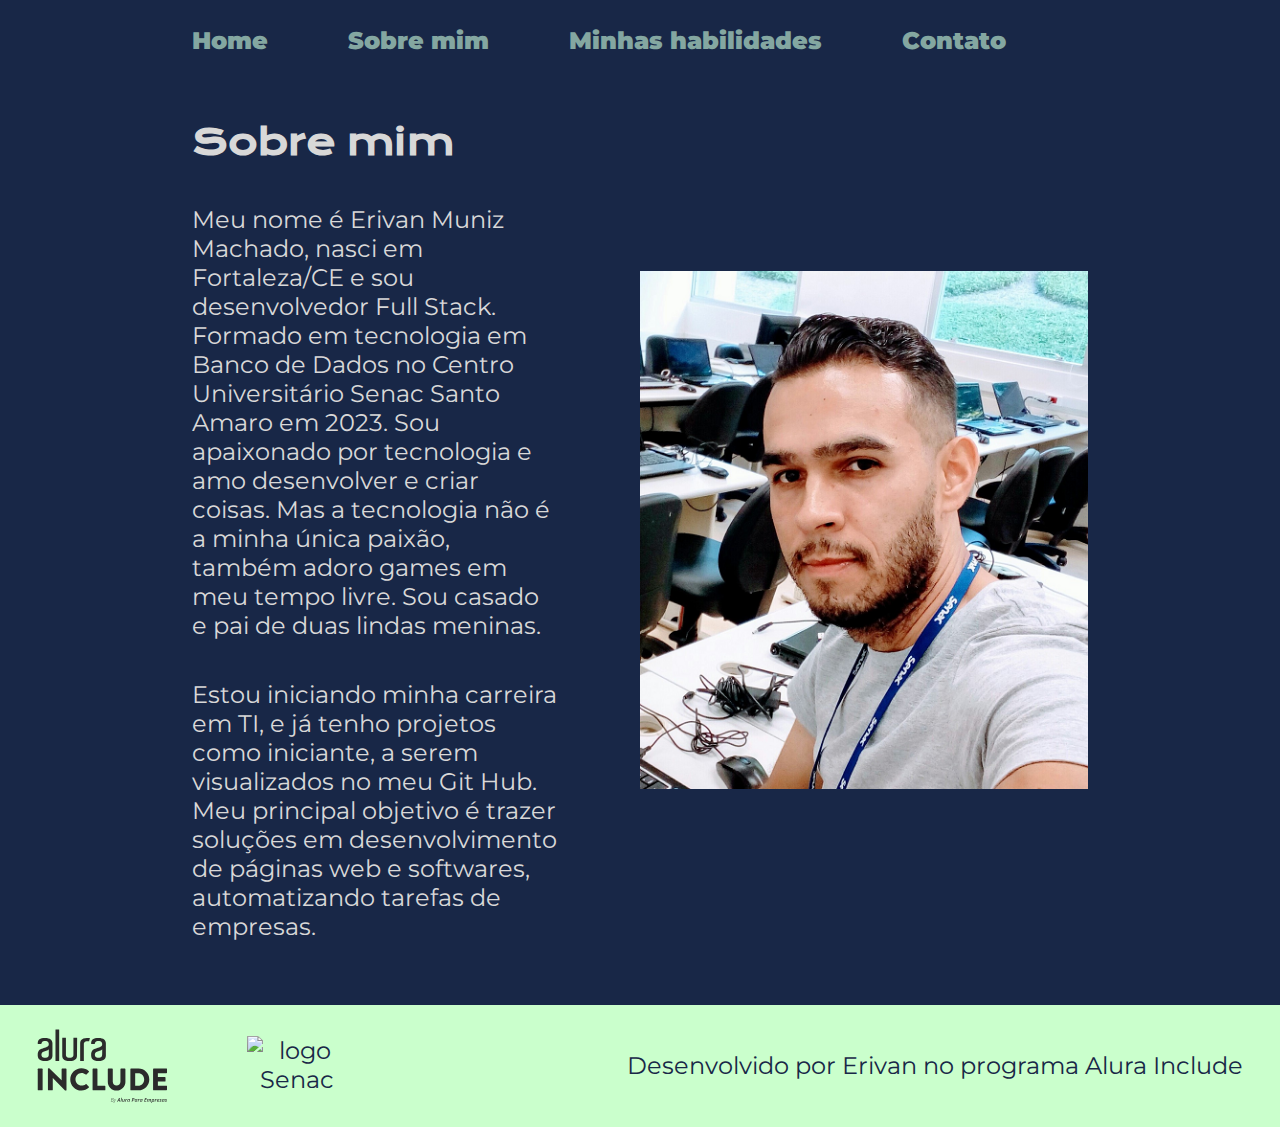
==== about.html @ 4aae3cc5 "Add files via upload" ====
<!DOCTYPE html>
<html lang="pt-br">
<head>
    <meta charset="UTF-8">
    <meta http-equiv="X-UA-Compatible" content="IE=edge">
    <meta name="viewport" content="width=device-width, initial-scale=1.0">

    <title>Sobre mim</title>
    <link rel="stylesheet" href="./styles/style.css">
</head>
<body>
    <header class="cabecalho">
        <nav class="cabecalho__menu">
            <a class="cabecalho__menu__link" href="index.html">Home</a>
            <a class="cabecalho__menu__link" href="about.html">Sobre mim</a>
            <a class="cabecalho__menu__link" href="skills.html">Minhas habilidades</a>
            <a class="cabecalho__menu__link" href="contato.html">Contato</a>
        </nav>
    </header>

    <main class="apresentacao">
        <section class="apresentacao__conteudo">
            <h1 class="apresentacao__conteudo__titulo">Sobre mim</h1>
            <p class="apresentacao__conteudo__texto">Meu nome é Erivan Muniz Machado,
            nasci em Fortaleza/CE e sou desenvolvedor Full Stack. Formado em tecnologia
            em Banco de Dados no Centro Universitário Senac Santo Amaro em 2023. 
            Sou apaixonado por tecnologia e amo desenvolver e criar coisas. 
            Mas a tecnologia não é a minha única paixão, também adoro games em meu tempo livre. 
            Sou casado e pai de duas lindas meninas.</p>
            <p class="apresentacao__conteudo__texto">Estou iniciando minha carreira em TI, 
            e já tenho projetos como iniciante, a serem visualizados no meu Git Hub. 
            Meu principal objetivo é trazer soluções em desenvolvimento de páginas web e softwares, 
            automatizando tarefas de empresas.</p>
        </section>
        <img class="apresentacao__imagem" src="./assets/erivan4.png" alt="Foto do Erivan Muniz programando">
    </main>

    <footer class="rodape">
        <img src="./assets/Logo_Alura_Include.svg" alt="logo do Alura Include" class="rodape__logo">
        <img src="https://upload.wikimedia.org/wikipedia/commons/8/86/Senac_logo.svg" alt="logo Senac" class="rodape__senac">
        <p>Desenvolvido por Erivan no programa Alura Include</p>
    </footer>
</body>
</html>
---- styles/style.css ----
@import url('https://fonts.googleapis.com/css2?family=Krona+One&family=Montserrat:wght@400;600&display=swap');

:root {
    --cor-primaria: #182747;
    --cor-secundaria:  #D8D8D8;
    --cor-terciaria: #84A7A1;
    --cor-hover: #647E68;

    --fonte-primaria: 'Krona One', sans-serif;
    --fonte-secundaria: 'Montserrat', sans-serif;
}



* {
    margin: 0;
    padding: 0;
}

body {
    
    /*height: 100vh;*/
    box-sizing: border-box;
    background-color: var(--cor-primaria);
    color: var(--cor-secundaria);
}

.cabecalho {
    padding: 2% 0% 0% 15%;
}

.cabecalho__menu {
    display: flex;
    gap: 80px;
}

.cabecalho__menu__link {
    font-family: var(--fonte-secundaria);
    font-size: 1.5rem;
    font-weight: 900;
    color: var(--cor-terciaria);
    text-decoration: none;
}

.apresentacao {

    padding: 5% 15%;
    display: flex;
    align-items: center;
    justify-content: space-between;
    gap: 82px;
   
}

.apresentacao__conteudo {

    width: 50%;
    font-family: var(--fonte-primaria);
    display: flex;
    flex-direction: column;
    gap: 40px;
   

}

.apresentacao__conteudo__titulo {

    font-size: 2.25rem;
    font-family: var(--fonte-primaria);

}

.titulo-destaque {
    color: var(--cor-terciaria)
}

.apresentacao__conteudo__texto {
    font-size: 1.5rem;
    font-family: var(--fonte-secundaria);
}

.apresentacao__links {
    
    display: flex;
    flex-direction: column;
    justify-content: space-between;
    align-items: center;
    gap: 32px;
}

.apresentacao__links__subtitulo {
    font-family: var(--fonte-primaria);
    font-weight: 400;
    font-size: 1.5rem;
}

.apresentacao__links__navegacao {
    /*background-color: #22D4FD; */
    display: flex;
    justify-content: center;
    gap: 16px;
    width: 180px;
    text-align: center;
    border: 2px solid var(--cor-terciaria);
    border-radius: 8px; 
    font-size: 1.5rem;
    font-weight: 600;
    padding: 21.5px 0;
    text-decoration: none;
    color: var(--cor-secundaria);
    font-family: var(--fonte-secundaria);
}

.apresentacao__links__navegacao:hover {
    background-color: var(--cor-hover);
}

.apresentacao__imagem {
    width:50%;
}
.rodape {
    

    display: flex;
    align-items: center;
    justify-content: center;
    padding: 24px;
    color: var(--cor-primaria);
    background-color: #CAFFCC;
    text-align: center;
    font-family: var(--fonte-secundaria);
    font-size: 1.5rem;
    font-weight: 400;

    
}

.rodape__logo {
    /*width: 50px; 
    height: 50px;*/
    margin-right: 80px; 
}

.rodape__senac {
    width: 100px;
    height: 60px;
    margin-right: 80px;
}

.rodape p {
    margin-left: 200px;
}

@media (max-width: 1200px) {

    .cabecalho {
        padding: 10%;
    }
    .cabecalho__menu {
        justify-content: center;
    }
    .apresentacao {
        flex-direction: column-reverse;
        padding: 5%;
    }

    .apresentacao__conteudo {
        width: auto;
    }

}
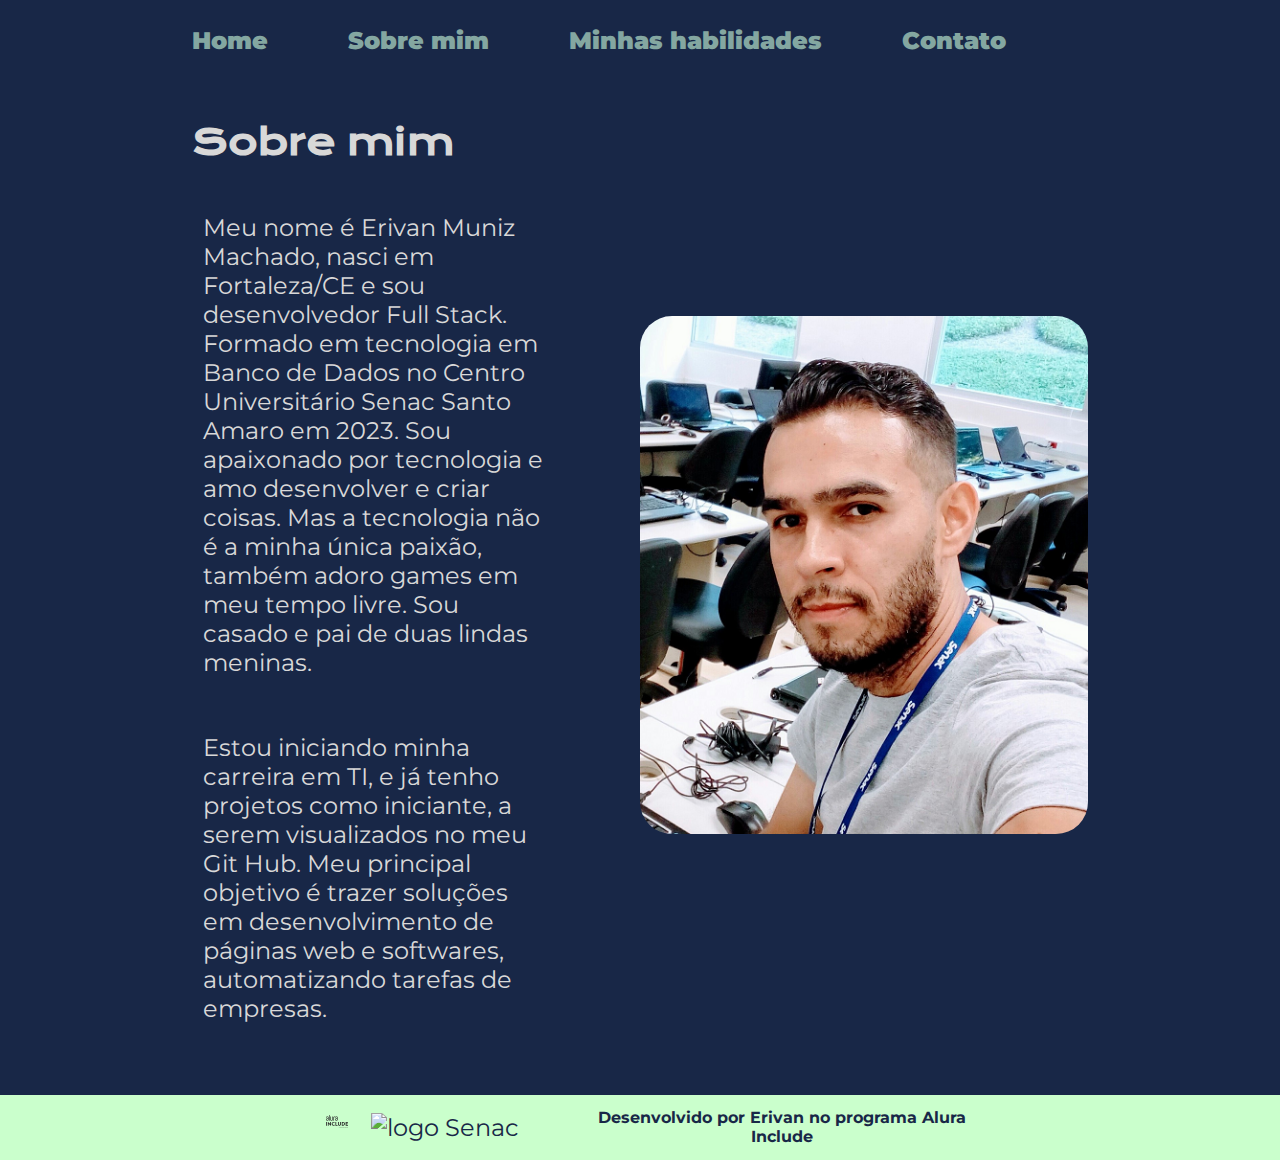
==== commit da934482: "Update about.html" ====
--- a/about.html
+++ b/about.html
@@ -36,9 +36,13 @@
     </main>
 
     <footer class="rodape">
-        <img src="./assets/Logo_Alura_Include.svg" alt="logo do Alura Include" class="rodape__logo">
-        <img src="https://upload.wikimedia.org/wikipedia/commons/8/86/Senac_logo.svg" alt="logo Senac" class="rodape__senac">
-        <p>Desenvolvido por Erivan no programa Alura Include</p>
+        <div class="logos">
+            <img src="./assets/Logo_Alura_Include.svg" alt="logo do Alura Include" class="rodape__logo">
+            <img src="https://upload.wikimedia.org/wikipedia/commons/8/86/Senac_logo.svg" alt="logo Senac" class="rodape__senac">
+        </div>
+        <div class="itens__rodape">
+            <p>Desenvolvido por Erivan no programa Alura Include</p>
+        </div>
     </footer>
 </body>
-</html>+</html>
--- a/styles/style.css
+++ b/styles/style.css
@@ -40,6 +40,7 @@
     font-weight: 900;
     color: var(--cor-terciaria);
     text-decoration: none;
+    
 }
 
 .apresentacao {
@@ -116,8 +117,13 @@
 }
 
 .apresentacao__imagem {
-    width:50%;
-}
+    width: 50%;
+    display: block;
+    justify-content: space-between;
+    border-radius: 32px;
+
+}
+
 .rodape {
     
 
@@ -131,13 +137,11 @@
     font-family: var(--fonte-secundaria);
     font-size: 1.5rem;
     font-weight: 400;
-
-    
 }
 
 .rodape__logo {
-    /*width: 50px; 
-    height: 50px;*/
+    width: 50px; 
+    height: 50px;
     margin-right: 80px; 
 }
 
@@ -148,24 +152,114 @@
 }
 
 .rodape p {
-    margin-left: 200px;
-}
-
-@media (max-width: 1200px) {
-
+    margin-left: 80px;
+}
+
+.rodape {
+    display: flex;
+    align-items: center;
+    padding: 10px 10px 10px;
+}
+
+.rodape__logo,
+.rodape__senac {
+        margin: 5px 20px 20px;
+}
+
+
+/* Estilo do Mobile */
+@media (max-width: 767px) {
     .cabecalho {
-        padding: 10%;
+        padding: 2% 5%;
     }
     .cabecalho__menu {
+        display: grid;
         justify-content: center;
+        gap: 16px;
     }
     .apresentacao {
-        flex-direction: column-reverse;
-        padding: 5%;
-    }
-
-    .apresentacao__conteudo {
-        width: auto;
-    }
-
-}
+        padding: 2% 5% 10%;
+        flex-direction: column-reverse; 
+    }
+    .apresentacao__conteudo,
+    .apresentacao__imagem {
+        width: 100%;
+        text-align: center;
+    }
+    .apresentacao__imagem img {
+        max-width: 100%;
+        height: auto;
+    }
+    .form {
+        width: 90%;
+        margin: 0 auto;
+    }
+    .rodape {
+        text-align: center;
+        padding: 1rem 0;
+        margin-top: 2rem;
+    }
+    .rodape__logo,
+    .rodape__senac {
+        margin: 8px auto;
+    }
+    .rodape p {
+        margin: 0;
+    }
+    .rodape__senac {
+        height: 5%;
+    }
+}
+
+/* Estilo do Tablet */
+@media (min-width: 768px) and (max-width: 1023px) {
+    .cabecalho__menu {
+        display: flex;
+        justify-content: flex-start;
+        gap: 80px;
+    }
+    
+}
+
+  /*Estilo do Desktop */
+@media (min-width: 1024px) {
+    
+    .rodape {
+        text-align: center;
+        padding: 2rem 3;
+        margin-top: 0;
+    }
+    .rodape__logo,
+    .rodape__senac,
+    p {
+        margin: 8px 0; 
+        padding-left: 3%;
+        padding-right: 3%;
+    }
+
+    .rodape p {
+        margin: 0;
+        font-size: 1rem;
+        font-weight: 700;
+    }
+
+    .rodape__logo {
+        width: 8%;
+        height: 8%;
+    }
+    .rodape__senac {
+        width: 8%;
+        height: 5%;
+    
+    }
+    
+}
+
+
+
+
+
+
+
+
+
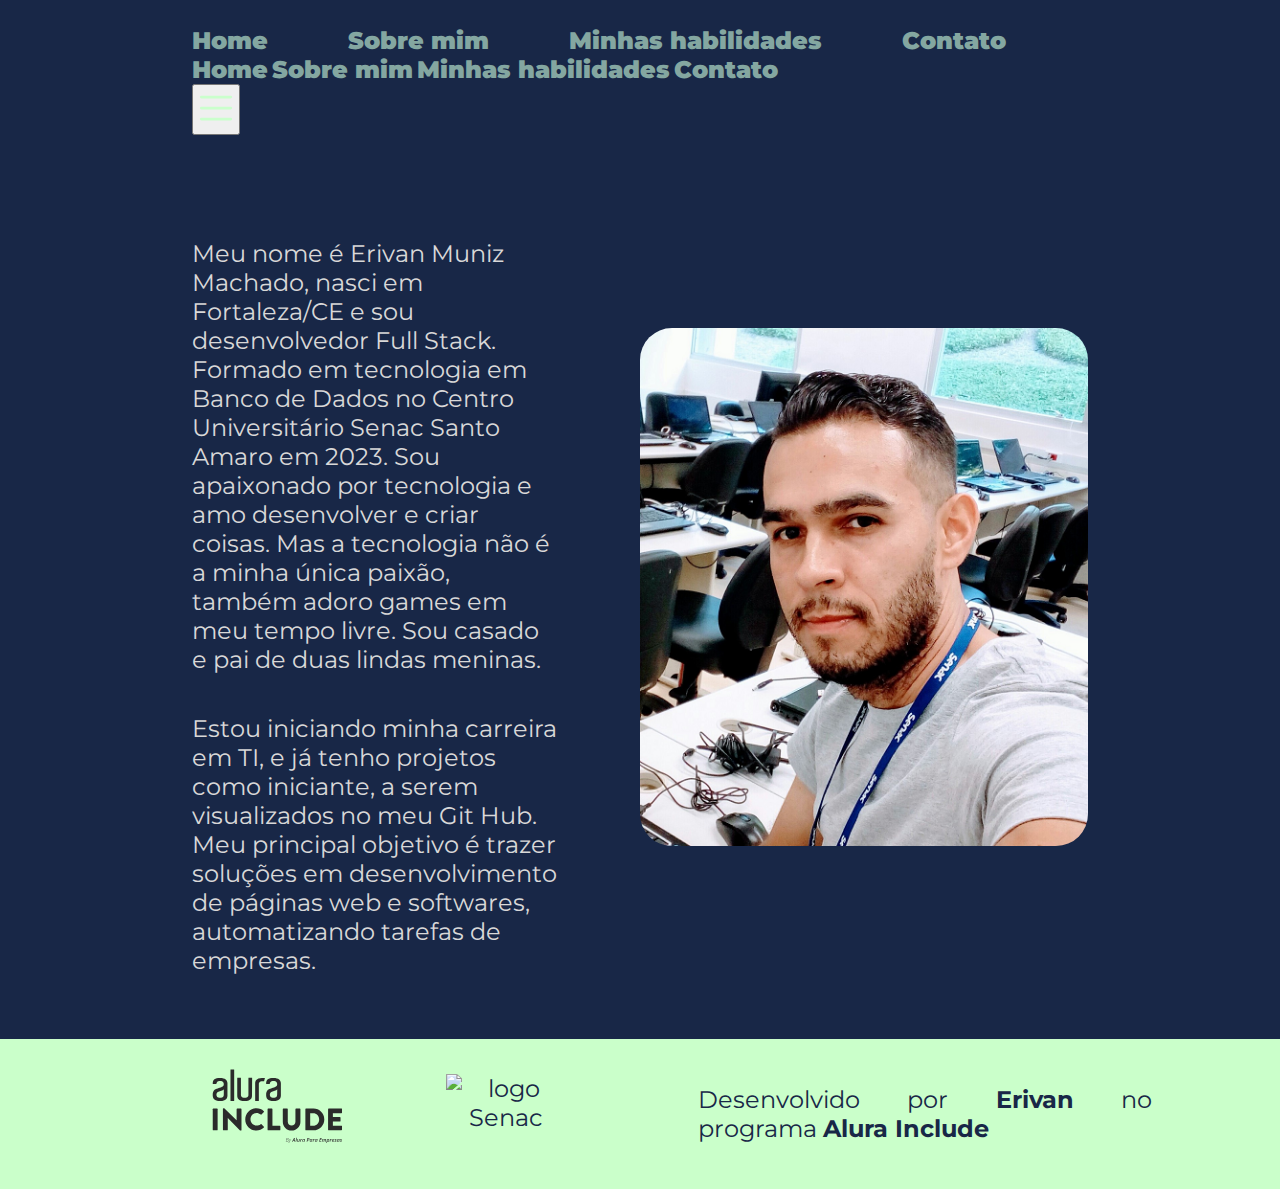
==== commit abc5080f: "adicionando botões mobile" ====
--- a/about.html
+++ b/about.html
@@ -7,6 +7,7 @@
 
     <title>Sobre mim</title>
     <link rel="stylesheet" href="./styles/style.css">
+    <link rel="stylesheet" href="./styles/about.css">
 </head>
 <body>
     <header class="cabecalho">
@@ -16,11 +17,26 @@
             <a class="cabecalho__menu__link" href="skills.html">Minhas habilidades</a>
             <a class="cabecalho__menu__link" href="contato.html">Contato</a>
         </nav>
+
+        <div class="menuMobile invisivel">
+            <nav class="cabecalho__menu--mobile">
+                <a class="cabecalho__menu__link" href="index.html">Home</a>
+                <a class="cabecalho__menu__link" href="about.html">Sobre mim</a>
+                <a class="cabecalho__menu__link" href="skills.html">Minhas habilidades</a>
+                <a class="cabecalho__menu__link" href="contato.html">Contato</a>
+            </nav>
+        </div>
+        
+
+        <button class="button__menu">
+            <img src="assets/icons/menu.svg" alt="ícone de menu">
+        </button>
+
     </header>
 
     <main class="apresentacao">
         <section class="apresentacao__conteudo">
-            <h1 class="apresentacao__conteudo__titulo">Sobre mim</h1>
+            <h1 class="apresentacao__conteudo__titulo" id="conteudo-titulo"></h1>
             <p class="apresentacao__conteudo__texto">Meu nome é Erivan Muniz Machado,
             nasci em Fortaleza/CE e sou desenvolvedor Full Stack. Formado em tecnologia
             em Banco de Dados no Centro Universitário Senac Santo Amaro em 2023. 
@@ -33,6 +49,7 @@
             automatizando tarefas de empresas.</p>
         </section>
         <img class="apresentacao__imagem" src="./assets/erivan4.png" alt="Foto do Erivan Muniz programando">
+        <script src="js/about.js"></script>
     </main>
 
     <footer class="rodape">
@@ -41,8 +58,11 @@
             <img src="https://upload.wikimedia.org/wikipedia/commons/8/86/Senac_logo.svg" alt="logo Senac" class="rodape__senac">
         </div>
         <div class="itens__rodape">
-            <p>Desenvolvido por Erivan no programa Alura Include</p>
+            <p>Desenvolvido por <strong>Erivan</strong> no programa <strong>Alura Include</strong></p>
         </div>
     </footer>
+
+
+    <script src="js/menuMobile.js"></script>
 </body>
 </html>
--- a/styles/style.css
+++ b/styles/style.css
@@ -167,7 +167,7 @@
 }
 
 
-/* Estilo do Mobile */
+ /*Estilo do Mobile*/
 @media (max-width: 767px) {
     .cabecalho {
         padding: 2% 5%;
@@ -181,13 +181,10 @@
         padding: 2% 5% 10%;
         flex-direction: column-reverse; 
     }
-    .apresentacao__conteudo,
-    .apresentacao__imagem {
-        width: 100%;
-        text-align: center;
-    }
+
     .apresentacao__imagem img {
-        max-width: 100%;
+        top: 100px;
+        max-width: 50%;
         height: auto;
     }
     .form {
@@ -201,6 +198,7 @@
     }
     .rodape__logo,
     .rodape__senac {
+        
         margin: 8px auto;
     }
     .rodape p {
@@ -211,55 +209,179 @@
     }
 }
 
-/* Estilo do Tablet */
-@media (min-width: 768px) and (max-width: 1023px) {
-    .cabecalho__menu {
-        display: flex;
-        justify-content: flex-start;
-        gap: 80px;
-    }
-    
-}
-
-  /*Estilo do Desktop */
-@media (min-width: 1024px) {
-    
+
+@media(max-width:412px) {
+   
+}
+
+@media(max-width:312px) {
+    .logos {
+        flex-direction: column;
+        gap: 1rem;
+    }
+
     .rodape {
-        text-align: center;
-        padding: 2rem 3;
-        margin-top: 0;
-    }
-    .rodape__logo,
-    .rodape__senac,
-    p {
-        margin: 8px 0; 
-        padding-left: 3%;
-        padding-right: 3%;
+        flex-direction: column;
+        padding-top: 1.5rem;
+    }
+
+    .apresentacao__links__navegacao {
+        width: 20%;
+        font-size: 1rem;
+    }
+
+    
+}
+
+@media(max-width:288px) {
+    .apresentacao__links{
+        align-items: center;
+        text-align: center;
+    }
+    
+    .rodape__logo {
+        width: 6rem;
+        height: 3rem;
+        flex-direction: column;
+    
+    }
+    .rodape__senac {
+        width: 5rem;
+        height: 2.5rem;
+    }
+}
+
+.rodape {
+    color: var(--cor-primaria);
+    background-color: #caffca;
+    padding: 2% 10% 2% 15%;
+    font-family: var(--fonte-secundaria);
+    font-weight: 400;
+    font-size: 1.5rem;
+    display: flex;
+    align-items: center;
+    justify-content: space-between;
+    gap: 2rem;
+}
+
+.rodape__logo {
+    width: 8.125rem;
+    height: 4.625rem;
+
+}
+
+.rodape__senac {
+    width: 7.5rem;
+    height: 4rem;
+}
+
+footer p {
+    font-size: 1.5rem;
+    font-family: var(--fonte-secundaria);
+    text-align: justify;
+}
+
+.logos {
+    display: flex;
+    align-items: center;
+    gap: 4rem;
+}
+
+@media(max-width:1129px) {
+
+    .logos {
+        gap: 2rem;
+    }
+
+}
+
+@media(max-width:720px) {
+
+    body {
+        margin: 0;
+        padding: 0;
+    }
+
+    .cabecalho {
+        margin-left: 5%;
+    }
+
+    .apresentacao {
+        display: flx;
+        flex-direction: column-reverse;
+        align-items: left;
+        justify-content: center;
+        margin: 0;
+        width: auto;
+    }
+
+    .apresentacao__conteudo {
+        margin: 1% 1%;
+        padding: 0 5% 0 1%;
+        width: 80%;
+    }
+
+
+    .rodape {
+        flex-direction: column-reverse;
+        justify-content: center;
+        width: auto;
     }
 
     .rodape p {
-        margin: 0;
         font-size: 1rem;
-        font-weight: 700;
-    }
-
+        text-align: center;
+    }
+
+    .rodape__destaque {
+        font-weight: bold;
+    }
+
+}
+
+@media(max-width:412px) {
+    .apresentacao__conteudo__texto {
+        text-align: center;
+    }
+}
+
+@media(max-width:312px) {
+    .logos {
+        flex-direction: column;
+        gap: 1rem;
+    }
+
+    .rodape {
+        flex-direction: column;
+        padding-top: 1.5rem;
+    }
+
+}
+
+@media(max-width:288px) {
+    .apresentacao__links{
+        align-items: center;
+        text-align: center;
+    }
+    
     .rodape__logo {
-        width: 8%;
-        height: 8%;
-    }
+        width: 6rem;
+        height: 3rem;
+    }
+    
     .rodape__senac {
-        width: 8%;
-        height: 5%;
-    
-    }
-    
-}
-
-
-
-
-
-
-
-
-
+        width: 5rem;
+        height: 2.5rem;
+    }
+}
+
+
+
+
+
+
+
+
+
+
+
